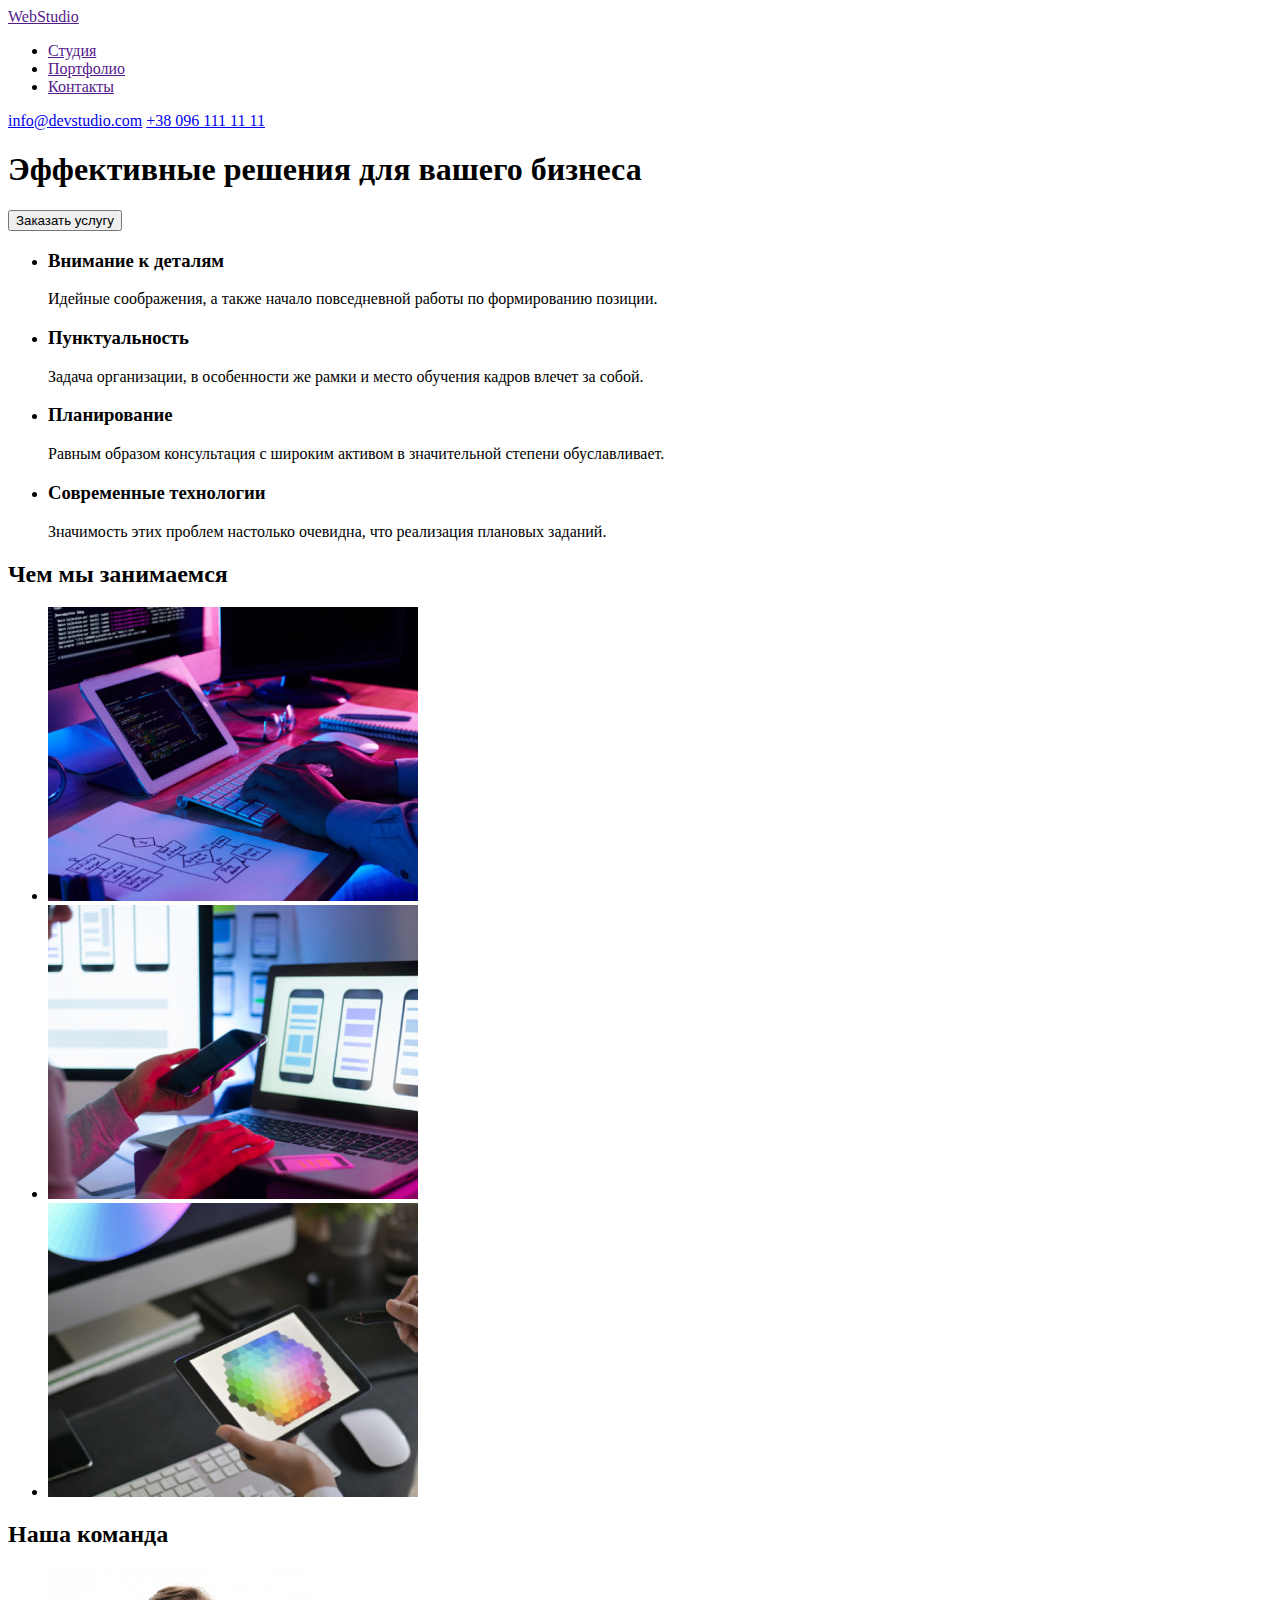
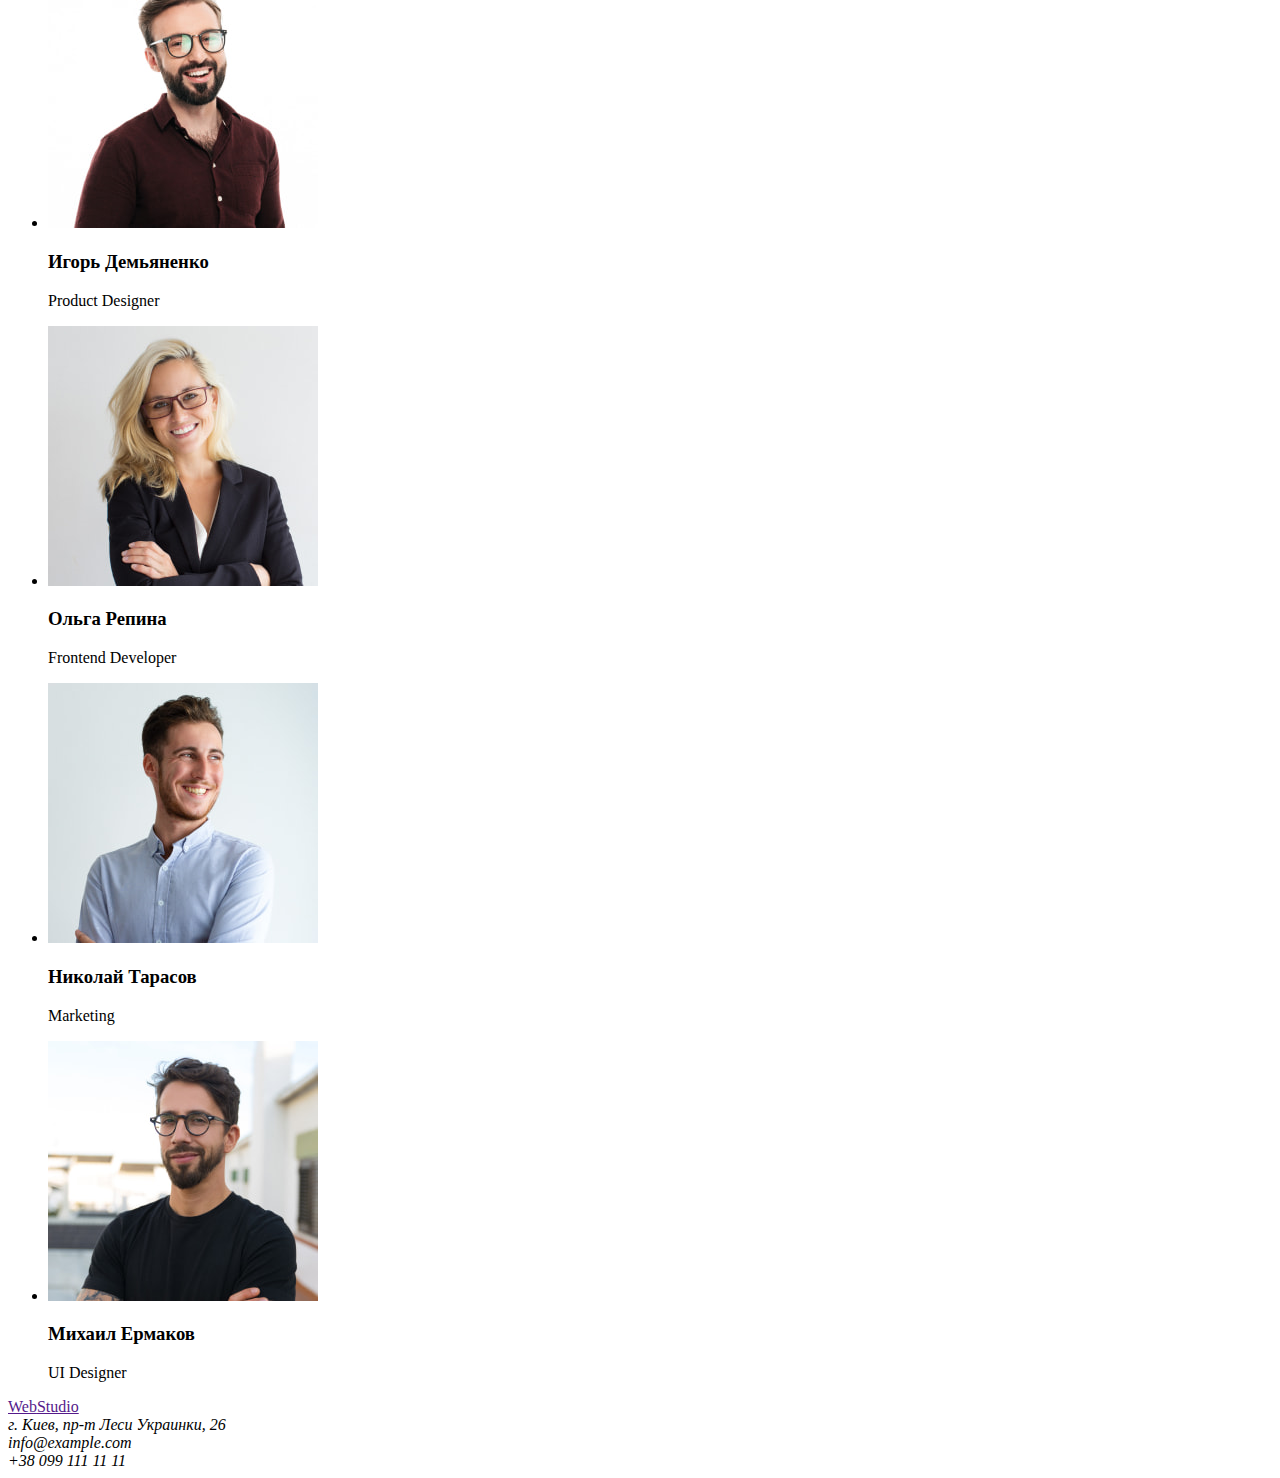
==== index.html @ a890c52b "copy" ====
<!DOCTYPE html>
<html lang="ru">
  <head>
    <meta charset="UTF-8" />
    <meta http-equiv="X-UA-Compatible" content="IE=edge" />
    <meta name="viewport" content="width=device-width, initial-scale=1.0" />
    <title>Studio</title>
  </head>
  <body>
    <header>
      <a href="" class="logo" lang="en"><span class="web">Web</span>Studio</a>
      <nav>
        <ul class="navigation-list">
          <li class="navigation-item">
            <a href="" class="navigation-link">Студия</a>
          </li>
          <li class="navigation-item">
            <a href="" class="navigation-link">Портфолио</a>
          </li>
          <li class="navigation-item">
            <a href="" class="navigation-link">Контакты</a>
          </li>
        </ul>
      </nav>
      <div class="contacts">
        <a href="mailto:info@devstudio.com" class="email">info@devstudio.com</a>
        <a href="tel:+380961111111" class="phone">+38 096 111 11 11</a>
      </div>
    </header>
    <main>
      <section class="hero">
        <h1 class="hero-title">Эффективные решения для вашего бизнеса</h1>
        <button type="button" class="hero-btn">Заказать услугу</button>
      </section>
      <section class="features">
        <h2 class="features-title" hidden>Особенности</h2>
        <ul class="features-list">
          <li class="features-item">
            <h3 class="features-item-title">Внимание к деталям</h3>
            <p class="features-text">
              Идейные соображения, а также начало повседневной работы по
              формированию позиции.
            </p>
          </li>
          <li class="features-item">
            <h3 class="features-item-title">Пунктуальность</h3>
            <p class="features-text">
              Задача организации, в особенности же рамки и место обучения кадров
              влечет за собой.
            </p>
          </li>
          <li class="features-item">
            <h3 class="features-item-title">Планирование</h3>
            <p class="features-text">
              Равным образом консультация с широким активом в значительной
              степени обуславливает.
            </p>
          </li>
          <li class="features-item">
            <h3 class="features-item-title">Современные технологии</h3>
            <p class="features-text">
              Значимость этих проблем настолько очевидна, что реализация
              плановых заданий.
            </p>
          </li>
        </ul>
      </section>
      <section class="works">
        <h2 class="works-title">Чем мы занимаемся</h2>
        <ul class="works-list">
          <li class="works-item">
            <a href="" class="works-link">
              <img
                src="./images/coding.jpg"
                alt="coding"
                class="works-image"
                width="370"
              />
            </a>
          </li>
          <li class="works-item">
            <a href="" class="works-link">
              <img
                src="./images/flexibility-development.jpg"
                alt="flexibility development"
                class="works-image"
                width="370"
              />
            </a>
          </li>
          <li class="works-item">
            <a href="" class="works-link">
              <img
                src="./images/design.jpg"
                alt="designing"
                class="works-image"
                width="370"
              />
            </a>
          </li>
        </ul>
      </section>
      <section class="team">
        <h2 class="team">Наша команда</h2>
        <ul class="team-list">
          <li class="team-member">
            <img
              src="./images/member1.jpg"
              alt="team member 1 photo"
              class="team-member-photo"
              width="270"
            />
            <h3 class="team-member-name">Игорь Демьяненко</h3>
            <p class="team-member-position" lang="en">Product Designer</p>
          </li>
          <li class="team-member">
            <img
              src="./images/member2.jpg"
              alt="team member 2 photo"
              class="team-member-photo"
              width="270"
            />
            <h3 class="team-member-name">Ольга Репина</h3>
            <p class="team-member-position" lang="en">Frontend Developer</p>
          </li>
          <li class="team-member">
            <img
              src="./images/member3.jpg"
              alt="team member 3 photo"
              class="team-member-photo"
              width="270"
            />
            <h3 class="team-member-name">Николай Тарасов</h3>
            <p class="team-member-position" lang="en">Marketing</p>
          </li>
          <li class="team-member">
            <img
              src="./images/member4.jpg"
              alt="team member 4 photo"
              class="team-member-photo"
              width="270"
            />
            <h3 class="team-member-name">Михаил Ермаков</h3>
            <p class="team-member-position" lang="en">UI Designer</p>
          </li>
        </ul>
      </section>
    </main>
    <footer class="footer">
      <a href="" class="logo" lang="en"><span class="web">Web</span>Studio</a>
      <address>
        г. Киев, пр-т Леси Украинки, 26<br />
        info@example.com<br />
        +38 099 111 11 11
      </address>
    </footer>
  </body>
</html>
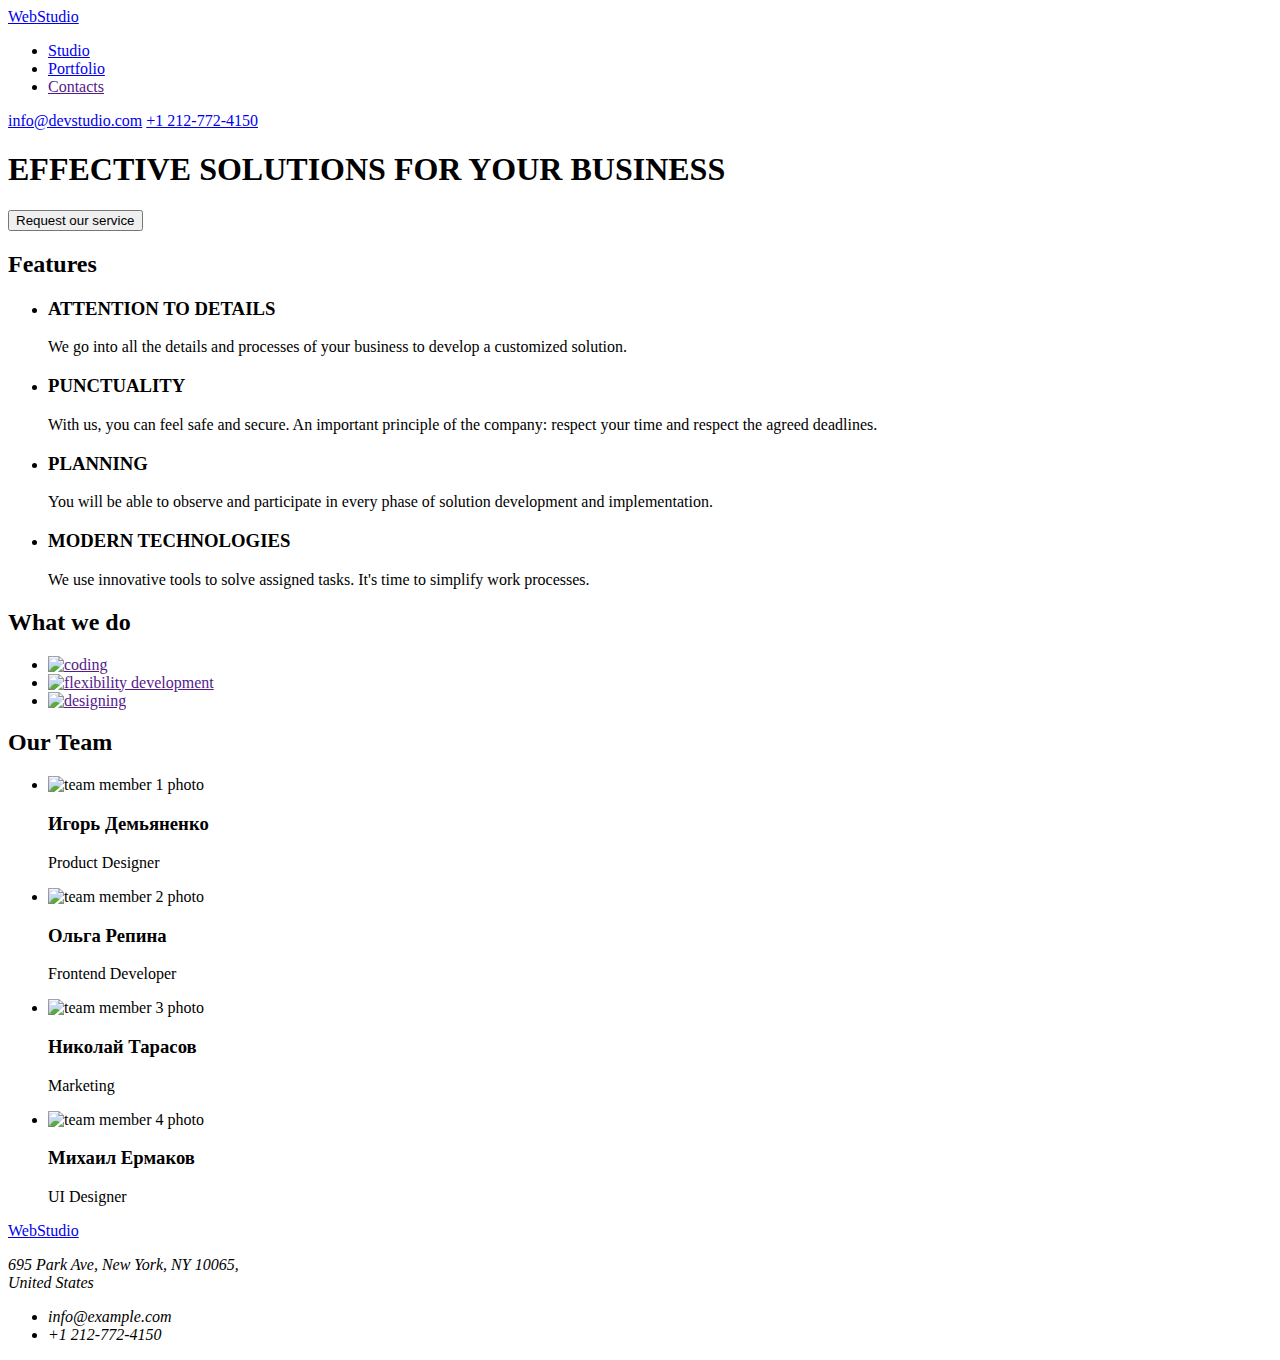
==== commit 73b9f76c: "50% css" ====
--- a/index.html
+++ b/index.html
@@ -1,99 +1,113 @@
 <!DOCTYPE html>
-<html lang="ru">
+<html lang="en">
   <head>
     <meta charset="UTF-8" />
     <meta http-equiv="X-UA-Compatible" content="IE=edge" />
     <meta name="viewport" content="width=device-width, initial-scale=1.0" />
     <title>Studio</title>
+    <link rel="stylesheet" href="./style/normalize.css" />
+    <link rel="preconnect" href="https://fonts.googleapis.com" />
+    <link rel="preconnect" href="https://fonts.gstatic.com" crossorigin />
+    <link
+      href="https://fonts.googleapis.com/css2?family=Raleway:wght@700&family=Roboto:wght@400;500;700;900&display=swap"
+      rel="stylesheet"
+    />
+    <link rel="stylesheet" href="./style/index.css" />
   </head>
   <body>
     <header>
-      <a href="" class="logo" lang="en"><span class="web">Web</span>Studio</a>
-      <nav>
-        <ul class="navigation-list">
-          <li class="navigation-item">
-            <a href="" class="navigation-link">Студия</a>
+      <a href="./index.html" class="link logo"
+        ><span class="web">Web</span>Studio</a
+      >
+      <nav class="nav">
+        <ul class="list nav-list">
+          <li class="nav-item">
+            <a href="./index.html" class="link nav-link">Studio</a>
           </li>
-          <li class="navigation-item">
-            <a href="" class="navigation-link">Портфолио</a>
+          <li class="nav-item">
+            <a href="./portfolio.html" class="link nav-link">Portfolio</a>
           </li>
-          <li class="navigation-item">
-            <a href="" class="navigation-link">Контакты</a>
+          <li class="nav-item">
+            <a href="" class="link nav-link">Contacts</a>
           </li>
         </ul>
       </nav>
-      <div class="contacts">
-        <a href="mailto:info@devstudio.com" class="email">info@devstudio.com</a>
-        <a href="tel:+380961111111" class="phone">+38 096 111 11 11</a>
+      <div>
+        <a href="mailto:info@devstudio.com" class="link nav-contact"
+          >info@devstudio.com</a
+        >
+        <a href="tel:+12127724150" class="link nav-contact">+1 212-772-4150</a>
       </div>
     </header>
     <main>
       <section class="hero">
-        <h1 class="hero-title">Эффективные решения для вашего бизнеса</h1>
-        <button type="button" class="hero-btn">Заказать услугу</button>
+        <div class="hero-content">
+          <h1 class="hero-title">EFFECTIVE SOLUTIONS FOR YOUR BUSINESS</h1>
+          <button type="button" class="hero-btn">Request our service</button>
+        </div>
       </section>
       <section class="features">
-        <h2 class="features-title" hidden>Особенности</h2>
-        <ul class="features-list">
+        <h2 class="features-title visually-hidden">Features</h2>
+        <ul class="list features-list">
           <li class="features-item">
-            <h3 class="features-item-title">Внимание к деталям</h3>
+            <h3 class="features-item-title">ATTENTION TO DETAILS</h3>
             <p class="features-text">
-              Идейные соображения, а также начало повседневной работы по
-              формированию позиции.
+              We go into all the details and processes of your business to
+              develop a customized solution.
             </p>
           </li>
           <li class="features-item">
-            <h3 class="features-item-title">Пунктуальность</h3>
+            <h3 class="features-item-title">PUNCTUALITY</h3>
             <p class="features-text">
-              Задача организации, в особенности же рамки и место обучения кадров
-              влечет за собой.
+              With us, you can feel safe and secure. An important principle of
+              the company: respect your time and respect the agreed deadlines.
             </p>
           </li>
           <li class="features-item">
-            <h3 class="features-item-title">Планирование</h3>
+            <h3 class="features-item-title">PLANNING</h3>
             <p class="features-text">
-              Равным образом консультация с широким активом в значительной
-              степени обуславливает.
+              You will be able to observe and participate in every phase of
+              solution development and implementation.
             </p>
           </li>
           <li class="features-item">
-            <h3 class="features-item-title">Современные технологии</h3>
+            <h3 class="features-item-title">MODERN TECHNOLOGIES</h3>
             <p class="features-text">
-              Значимость этих проблем настолько очевидна, что реализация
-              плановых заданий.
+              We use innovative tools to solve assigned tasks. It's time to
+              simplify work processes.
             </p>
           </li>
         </ul>
       </section>
-      <section class="works">
-        <h2 class="works-title">Чем мы занимаемся</h2>
-        <ul class="works-list">
-          <li class="works-item">
-            <a href="" class="works-link">
+      <section class="process">
+        <h2 class="process-title">What we do</h2>
+        <ul class="list process-list">
+          <li class="process-item">
+            <a href="" class="link process-link">
               <img
-                src="./images/coding.jpg"
+                src="./images/index/coding.jpg"
                 alt="coding"
-                class="works-image"
+                class="process-image"
                 width="370"
               />
             </a>
           </li>
-          <li class="works-item">
-            <a href="" class="works-link">
+          <li class="process-item">
+            <a href="" class="link process-link">
               <img
-                src="./images/flexibility-development.jpg"
+                src="./images/index/flexibility-development.jpg"
                 alt="flexibility development"
-                class="works-image"
+                class="process-image"
                 width="370"
               />
             </a>
           </li>
-          <li class="works-item">
-            <a href="" class="works-link">
+          <li class="process-item">
+            <a href="" class="link process-link">
               <img
-                src="./images/design.jpg"
+                src="./images/index/design.jpg"
                 alt="designing"
-                class="works-image"
+                class="process-image"
                 width="370"
               />
             </a>
@@ -101,57 +115,66 @@
         </ul>
       </section>
       <section class="team">
-        <h2 class="team">Наша команда</h2>
-        <ul class="team-list">
+        <h2 class="team">Our Team</h2>
+        <ul class="list team-list">
           <li class="team-member">
             <img
-              src="./images/member1.jpg"
+              src="./images/index/member1.jpg"
               alt="team member 1 photo"
               class="team-member-photo"
               width="270"
             />
             <h3 class="team-member-name">Игорь Демьяненко</h3>
-            <p class="team-member-position" lang="en">Product Designer</p>
+            <p class="team-member-position">Product Designer</p>
           </li>
           <li class="team-member">
             <img
-              src="./images/member2.jpg"
+              src="./images/index/member2.jpg"
               alt="team member 2 photo"
               class="team-member-photo"
               width="270"
             />
             <h3 class="team-member-name">Ольга Репина</h3>
-            <p class="team-member-position" lang="en">Frontend Developer</p>
+            <p class="team-member-position">Frontend Developer</p>
           </li>
           <li class="team-member">
             <img
-              src="./images/member3.jpg"
+              src="./images/index/member3.jpg"
               alt="team member 3 photo"
               class="team-member-photo"
               width="270"
             />
             <h3 class="team-member-name">Николай Тарасов</h3>
-            <p class="team-member-position" lang="en">Marketing</p>
+            <p class="team-member-position">Marketing</p>
           </li>
           <li class="team-member">
             <img
-              src="./images/member4.jpg"
+              src="./images/index/member4.jpg"
               alt="team member 4 photo"
               class="team-member-photo"
               width="270"
             />
             <h3 class="team-member-name">Михаил Ермаков</h3>
-            <p class="team-member-position" lang="en">UI Designer</p>
+            <p class="team-member-position">UI Designer</p>
           </li>
         </ul>
       </section>
     </main>
     <footer class="footer">
-      <a href="" class="logo" lang="en"><span class="web">Web</span>Studio</a>
+      <a href="./index.html" class="link logo"
+        ><span class="web">Web</span>Studio</a
+      >
       <address>
-        г. Киев, пр-т Леси Украинки, 26<br />
-        info@example.com<br />
-        +38 099 111 11 11
+        <p>
+          695 Park Ave, New York, NY 10065,<br />
+          United States
+        </p>
+        <ul class="list">
+          <li>
+            <a class="link" href="mailto:info@example.com"></a>info@example.com
+          </li>
+          <li><a class="link" href="tel:+12127724150"></a>+1 212-772-4150</li>
+        </ul>
       </address>
     </footer>
   </body>
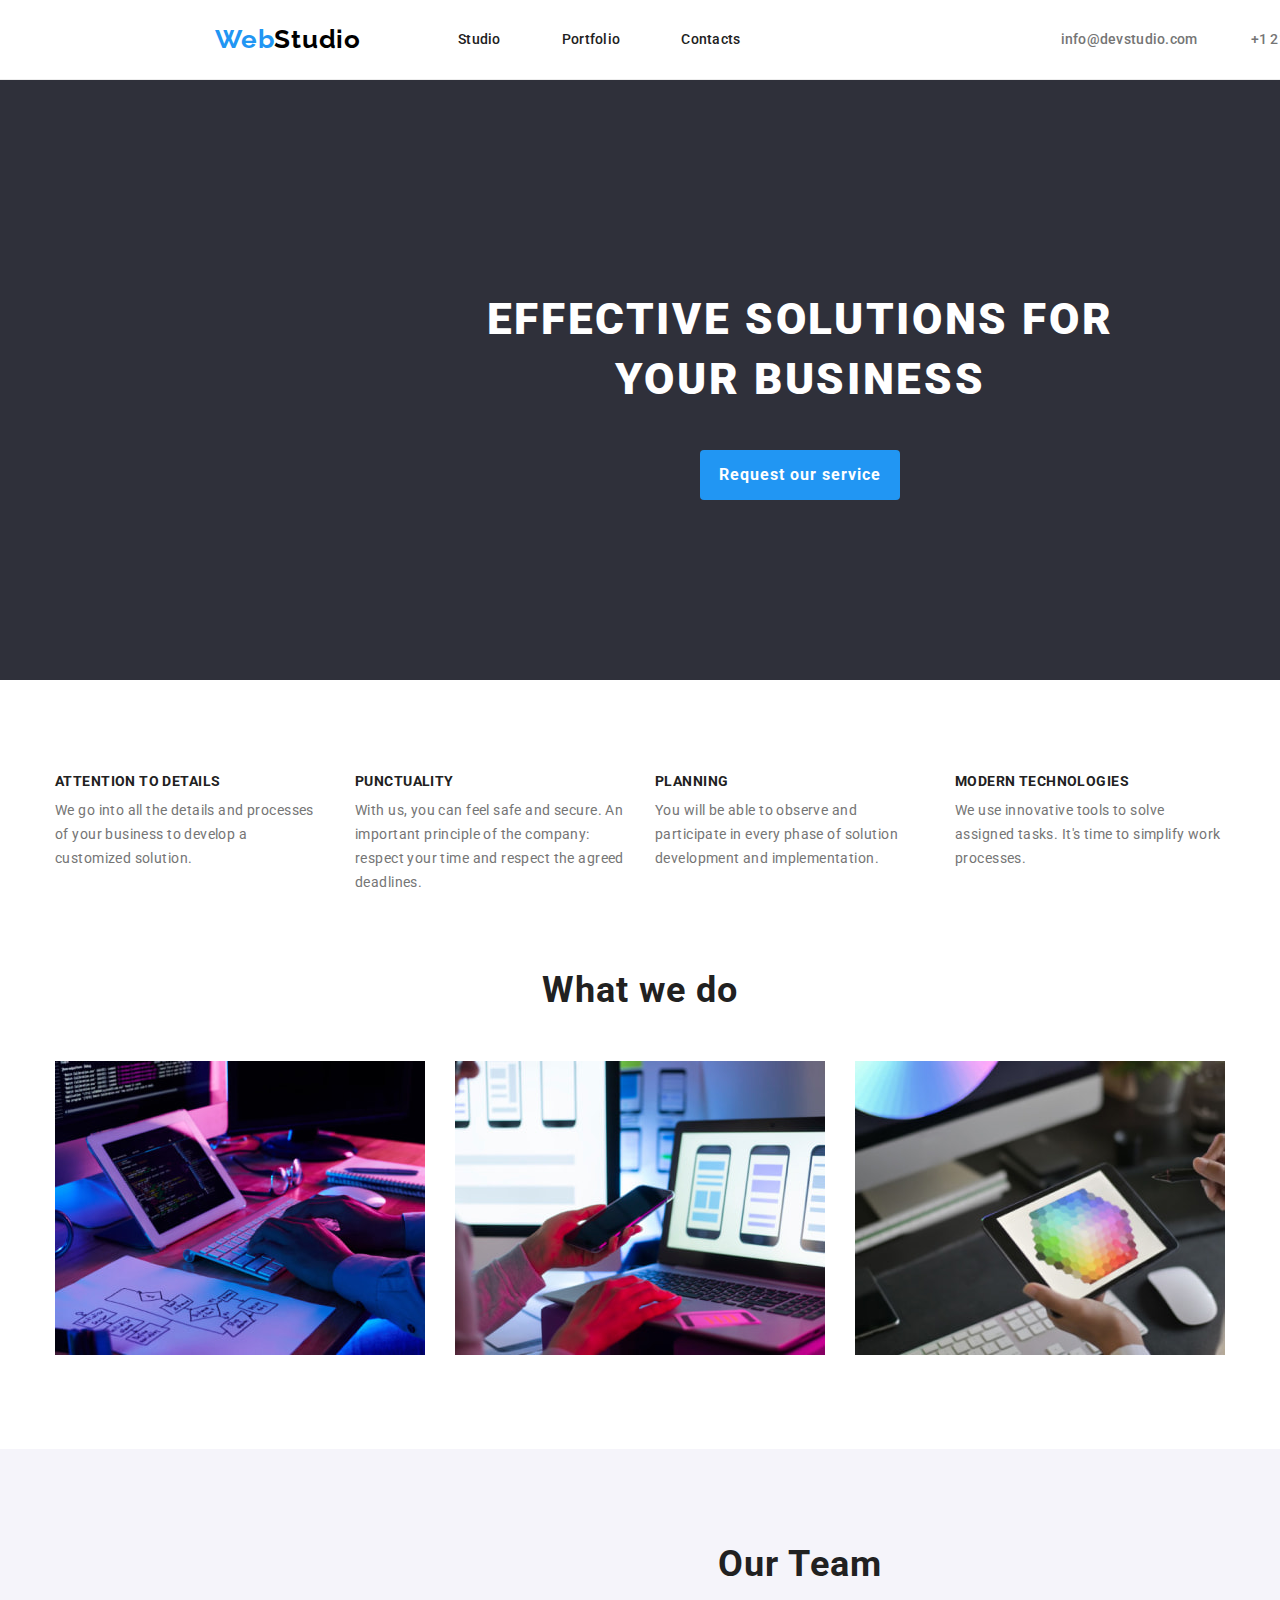
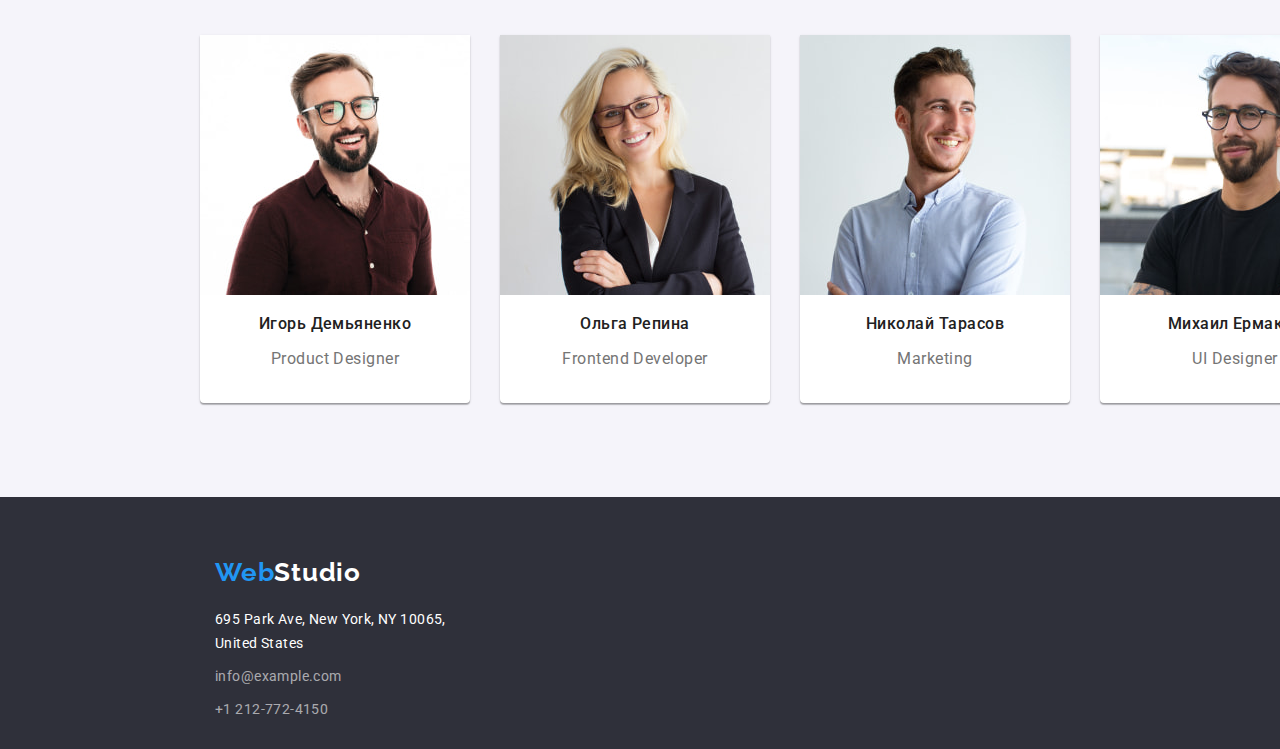
==== commit 8c48de4f: "full css" ====
--- a/index.html
+++ b/index.html
@@ -16,27 +16,31 @@
   </head>
   <body>
     <header>
-      <a href="./index.html" class="link logo"
-        ><span class="web">Web</span>Studio</a
-      >
-      <nav class="nav">
-        <ul class="list nav-list">
-          <li class="nav-item">
-            <a href="./index.html" class="link nav-link">Studio</a>
-          </li>
-          <li class="nav-item">
-            <a href="./portfolio.html" class="link nav-link">Portfolio</a>
-          </li>
-          <li class="nav-item">
-            <a href="" class="link nav-link">Contacts</a>
-          </li>
-        </ul>
-      </nav>
-      <div>
-        <a href="mailto:info@devstudio.com" class="link nav-contact"
-          >info@devstudio.com</a
+      <div class="header-content">
+        <a href="./index.html" class="link logo"
+          >Web<span class="logo-studio-dark">Studio</span></a
         >
-        <a href="tel:+12127724150" class="link nav-contact">+1 212-772-4150</a>
+        <nav class="nav">
+          <ul class="list nav-list">
+            <li class="nav-item">
+              <a href="./index.html" class="link nav-link">Studio</a>
+            </li>
+            <li class="nav-item">
+              <a href="./portfolio.html" class="link nav-link">Portfolio</a>
+            </li>
+            <li class="nav-item">
+              <a href="" class="link nav-link">Contacts</a>
+            </li>
+          </ul>
+        </nav>
+        <div class="header-contacts">
+          <a href="mailto:info@devstudio.com" class="link nav-contact"
+            >info@devstudio.com</a
+          >
+          <a href="tel:+12127724150" class="link nav-contact"
+            >+1 212-772-4150</a
+          >
+        </div>
       </div>
     </header>
     <main>
@@ -47,7 +51,7 @@
         </div>
       </section>
       <section class="features">
-        <h2 class="features-title visually-hidden">Features</h2>
+        <h2 class="visually-hidden">Features</h2>
         <ul class="list features-list">
           <li class="features-item">
             <h3 class="features-item-title">ATTENTION TO DETAILS</h3>
@@ -115,65 +119,69 @@
         </ul>
       </section>
       <section class="team">
-        <h2 class="team">Our Team</h2>
-        <ul class="list team-list">
-          <li class="team-member">
-            <img
-              src="./images/index/member1.jpg"
-              alt="team member 1 photo"
-              class="team-member-photo"
-              width="270"
-            />
-            <h3 class="team-member-name">Игорь Демьяненко</h3>
-            <p class="team-member-position">Product Designer</p>
-          </li>
-          <li class="team-member">
-            <img
-              src="./images/index/member2.jpg"
-              alt="team member 2 photo"
-              class="team-member-photo"
-              width="270"
-            />
-            <h3 class="team-member-name">Ольга Репина</h3>
-            <p class="team-member-position">Frontend Developer</p>
-          </li>
-          <li class="team-member">
-            <img
-              src="./images/index/member3.jpg"
-              alt="team member 3 photo"
-              class="team-member-photo"
-              width="270"
-            />
-            <h3 class="team-member-name">Николай Тарасов</h3>
-            <p class="team-member-position">Marketing</p>
-          </li>
-          <li class="team-member">
-            <img
-              src="./images/index/member4.jpg"
-              alt="team member 4 photo"
-              class="team-member-photo"
-              width="270"
-            />
-            <h3 class="team-member-name">Михаил Ермаков</h3>
-            <p class="team-member-position">UI Designer</p>
-          </li>
-        </ul>
+        <div class="team-content">
+          <h2 class="team-title">Our Team</h2>
+          <ul class="list team-list">
+            <li class="team-member">
+              <img
+                src="./images/index/member1.jpg"
+                alt="team member 1 photo"
+                class="team-member-photo"
+                width="270"
+              />
+              <h3 class="team-member-name">Игорь Демьяненко</h3>
+              <p class="team-member-position">Product Designer</p>
+            </li>
+            <li class="team-member">
+              <img
+                src="./images/index/member2.jpg"
+                alt="team member 2 photo"
+                class="team-member-photo"
+                width="270"
+              />
+              <h3 class="team-member-name">Ольга Репина</h3>
+              <p class="team-member-position">Frontend Developer</p>
+            </li>
+            <li class="team-member">
+              <img
+                src="./images/index/member3.jpg"
+                alt="team member 3 photo"
+                class="team-member-photo"
+                width="270"
+              />
+              <h3 class="team-member-name">Николай Тарасов</h3>
+              <p class="team-member-position">Marketing</p>
+            </li>
+            <li class="team-member">
+              <img
+                src="./images/index/member4.jpg"
+                alt="team member 4 photo"
+                class="team-member-photo"
+                width="270"
+              />
+              <h3 class="team-member-name">Михаил Ермаков</h3>
+              <p class="team-member-position">UI Designer</p>
+            </li>
+          </ul>
+        </div>
       </section>
     </main>
     <footer class="footer">
       <a href="./index.html" class="link logo"
-        ><span class="web">Web</span>Studio</a
+        >Web<span class="logo-studio-white">Studio</span></a
       >
-      <address>
-        <p>
+      <address class="footer-address">
+        <p class="location">
           695 Park Ave, New York, NY 10065,<br />
           United States
         </p>
-        <ul class="list">
-          <li>
+        <ul class="list footer-contacts">
+          <li class="footer-contact">
             <a class="link" href="mailto:info@example.com"></a>info@example.com
           </li>
-          <li><a class="link" href="tel:+12127724150"></a>+1 212-772-4150</li>
+          <li class="footer-contact">
+            <a class="link" href="tel:+12127724150"></a>+1 212-772-4150
+          </li>
         </ul>
       </address>
     </footer>
--- a/style/index.css
+++ b/style/index.css
@@ -0,0 +1,418 @@
+.visually-hidden {
+  position: absolute;
+  white-space: nowrap;
+  width: 1px;
+  height: 1px;
+  overflow: hidden;
+  border: 0;
+  padding: 0;
+  clip: rect(0 0 0 0);
+  clip-path: inset(50%);
+  margin: -1px;
+}
+
+:root {
+  --primary-color: #2f303a;
+  --secondary-color: #f5f4fa;
+  --accent-color: #2196f3;
+  --common-white: #ffffff;
+  --main-font: 'Roboto', sans-serif;
+  --text-size: 14px;
+  --main-text-color: #757575;
+  --main-header-color: #212121;
+}
+
+h2,
+h3 {
+  color: var(--main-header-color);
+}
+
+body {
+  background-color: var(--common-white);
+  font-family: var(--main-font), sans-serif;
+  color: var(--main-text-color);
+  font-size: var(--text-size);
+}
+
+.list {
+  list-style: none;
+  padding: 0%;
+}
+
+.link {
+  text-decoration: none;
+}
+
+/* Header */
+
+header {
+  width: 1600px;
+  height: 80px;
+  display: flex;
+  padding: 32px 215px;
+  box-sizing: border-box;
+  background-color: var(--common-white);
+  margin: auto;
+  /* border-style: solid;
+  border-color: #ececec;
+  border-width: 1px; */
+  border-bottom: 1px solid #ececec;
+}
+
+.header-content {
+  display: flex;
+  align-items: center;
+}
+
+.logo {
+  margin-right: 97px;
+  font-family: 'Raleway';
+  font-weight: 700;
+  font-size: 26px;
+  line-height: 1.19;
+  letter-spacing: 0.03em;
+  color: var(--accent-color);
+}
+
+.logo-studio-dark {
+  color: #000000;
+}
+
+.nav {
+  margin-right: 320px;
+}
+
+.nav-list {
+  display: flex;
+  font-weight: 500;
+  font-size: 14px;
+  line-height: 1.14;
+  letter-spacing: 0.02em;
+  margin: 0;
+}
+
+.nav-item {
+  margin-right: 61px;
+}
+
+.nav-item:last-child {
+  margin-right: 0;
+}
+
+.nav-link {
+  color: var(--main-header-color);
+}
+
+.nav-link:hover,
+.nav-link:focus,
+.nav-contact:hover,
+.nav-contact:focus {
+  color: var(--accent-color);
+}
+
+.nav-contact {
+  color: var(--main-text-color);
+  font-weight: 500;
+  font-size: 14px;
+  line-height: 1.14;
+  letter-spacing: 0.02em;
+}
+
+.nav-contact:first-child {
+  margin-right: 50px;
+}
+
+/* Hero */
+
+.hero {
+  width: 1600px;
+  height: 600px;
+  background-color: var(--primary-color);
+  display: flex;
+  align-items: center;
+  justify-content: center;
+  color: var(--common-white);
+  margin: 0 auto;
+}
+
+.hero-content {
+  width: 696px;
+}
+
+.hero-title {
+  font-weight: 900;
+  font-size: 44px;
+  line-height: 1.36;
+  text-align: center;
+  letter-spacing: 0.06em;
+  text-transform: uppercase;
+  margin-bottom: 40px;
+}
+
+.hero-btn,
+.works-btn {
+  cursor: pointer;
+}
+
+.hero-btn {
+  margin: 0 auto;
+  display: block;
+  font-weight: 700;
+  font-size: 16px;
+  line-height: 1.88;
+  letter-spacing: 0.06em;
+  color: var(--common-white);
+  width: 200px;
+  height: 50px;
+  background: var(--accent-color);
+  border-radius: 4px;
+  border: none;
+}
+
+/* Features */
+
+.features {
+  width: 1170px;
+  height: 101px;
+  display: block;
+  margin: 94px auto;
+}
+
+.features-list {
+  display: flex;
+  margin: 0;
+}
+
+.features-item {
+  margin-right: 30px;
+}
+
+.features-item:last-child {
+  margin-right: 0;
+}
+
+.features-item-title {
+  font-weight: 700;
+  font-size: 14px;
+  line-height: 1.14;
+  letter-spacing: 0.03em;
+  text-transform: uppercase;
+  margin: 0;
+  margin-bottom: 10px;
+  width: 270px;
+  height: 15px;
+}
+.features-text {
+  line-height: 1.71;
+  letter-spacing: 0.03em;
+  margin: 0;
+  width: 270px;
+  height: 75px;
+}
+
+/* Process */
+
+.process {
+  width: 1170px;
+  height: 386px;
+  display: block;
+  margin: 94px auto;
+}
+.process-title {
+  margin: 0 auto 50px;
+  font-weight: 700;
+  font-size: 36px;
+  line-height: 1.17;
+  text-align: center;
+  letter-spacing: 0.03em;
+
+  color: #212121;
+}
+.process-list {
+  display: flex;
+}
+.process-item {
+  margin-right: 30px;
+}
+
+/* Team */
+
+.team {
+  width: 1600px;
+  height: 648px;
+  background-color: var(--secondary-color);
+  margin: 94px auto 0;
+}
+
+.team-content {
+  display: block;
+  padding-top: 94px;
+}
+
+.team-title {
+  text-align: center;
+  font-weight: 700;
+  font-size: 36px;
+  line-height: 1.17;
+  letter-spacing: 0.03em;
+  margin: 0;
+}
+
+.team-list {
+  display: flex;
+  justify-content: center;
+  margin-top: 50px;
+}
+.team-member {
+  width: 270px;
+  height: 368px;
+  background-color: var(--common-white);
+  margin-right: 30px;
+  box-shadow: 0px 1px 3px rgba(0, 0, 0, 0.12), 0px 1px 1px rgba(0, 0, 0, 0.14),
+    0px 2px 1px rgba(0, 0, 0, 0.2);
+  border-radius: 0px 0px 4px 4px;
+}
+
+.team-member-name {
+  font-weight: 500;
+}
+.team-member-name,
+.team-member-position {
+  font-size: 16px;
+  line-height: 1.19;
+  text-align: center;
+  letter-spacing: 0.03em;
+}
+
+/* Footer */
+
+.footer {
+  width: 1600px;
+  height: 252px;
+  background-color: var(--primary-color);
+  margin: auto;
+  padding-left: 215px;
+  padding-top: 60px;
+  box-sizing: border-box;
+}
+
+.logo-studio-white {
+  color: var(--common-white);
+}
+
+.footer-address {
+  margin-top: 20px;
+  font-style: normal;
+}
+
+.location {
+  line-height: 1.71;
+  letter-spacing: 0.03em;
+  color: var(--common-white);
+  margin: 0;
+}
+
+.footer-contacts {
+  margin: 0;
+}
+
+.footer-contact {
+  line-height: 1.71;
+  letter-spacing: 0.03em;
+  color: rgba(255, 255, 255, 0.6);
+  margin-top: 9px;
+}
+
+/* Portfolio - works */
+
+.works {
+  width: 1170px;
+  height: 1360px;
+  margin: 94px auto;
+  display: block;
+}
+
+.works-content {
+  display: block;
+}
+
+.btn-list {
+  display: flex;
+  justify-content: center;
+  margin: 0;
+  height: 54px;
+}
+
+.works-list {
+  display: flex;
+  justify-content: center;
+  flex-wrap: wrap;
+  width: 1170px;
+  margin-top: 34px;
+}
+
+.works-btn {
+  height: 38px;
+  padding: 0 20px;
+  background-color: var(--secondary-color);
+  border-radius: 4px;
+  font-weight: 500;
+  font-size: 16px;
+  line-height: 1.62;
+  text-align: center;
+  letter-spacing: 0.03em;
+  color: var(--main-header-color);
+  border: none;
+}
+
+.btn-item {
+  margin-right: 8px;
+}
+
+.btn-item:last-child {
+  margin-right: 0;
+}
+
+.works-btn:hover,
+.works-btn:focus {
+  background-color: var(--accent-color);
+  color: var(--common-white);
+}
+
+.works-item {
+  width: 370px;
+  height: 404px;
+  background-color: var(--common-white);
+  border: 1px solid #eeeeee;
+  margin-right: 30px;
+  margin-bottom: 30px;
+  box-sizing: border-box;
+  display: block;
+}
+
+.works-item:nth-child(3n) {
+  margin-right: 0;
+}
+
+.works-item:nth-last-child(-n + 3) {
+  margin-bottom: 0;
+}
+
+.works-img {
+  display: block;
+}
+
+.works-name {
+  font-weight: 700;
+  font-size: 18px;
+  line-height: 2;
+  letter-spacing: 0.06em;
+  margin: 20px 0 0 24px;
+}
+.works-type {
+  font-size: 16px;
+  line-height: 1.88;
+  letter-spacing: 0.03em;
+  color: var(--main-text-color);
+  margin: 4px 0 20px 24px;
+}
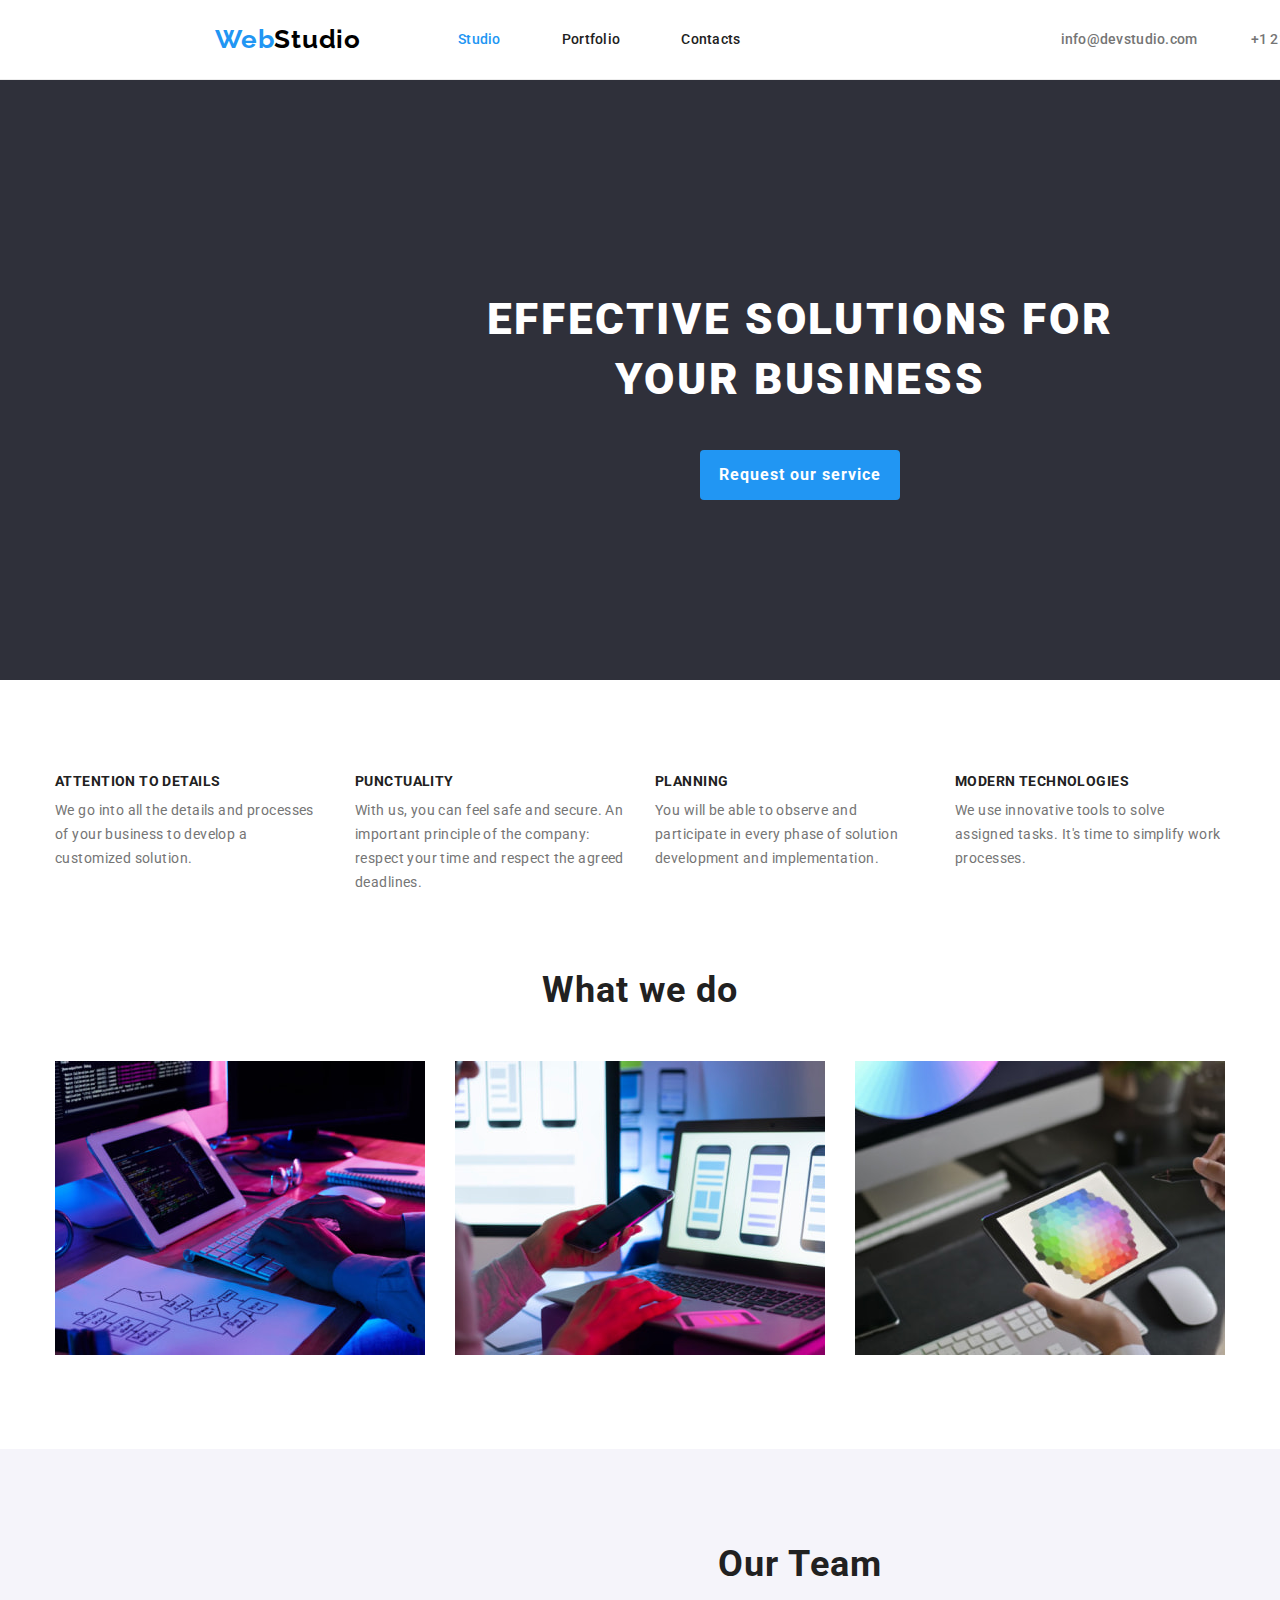
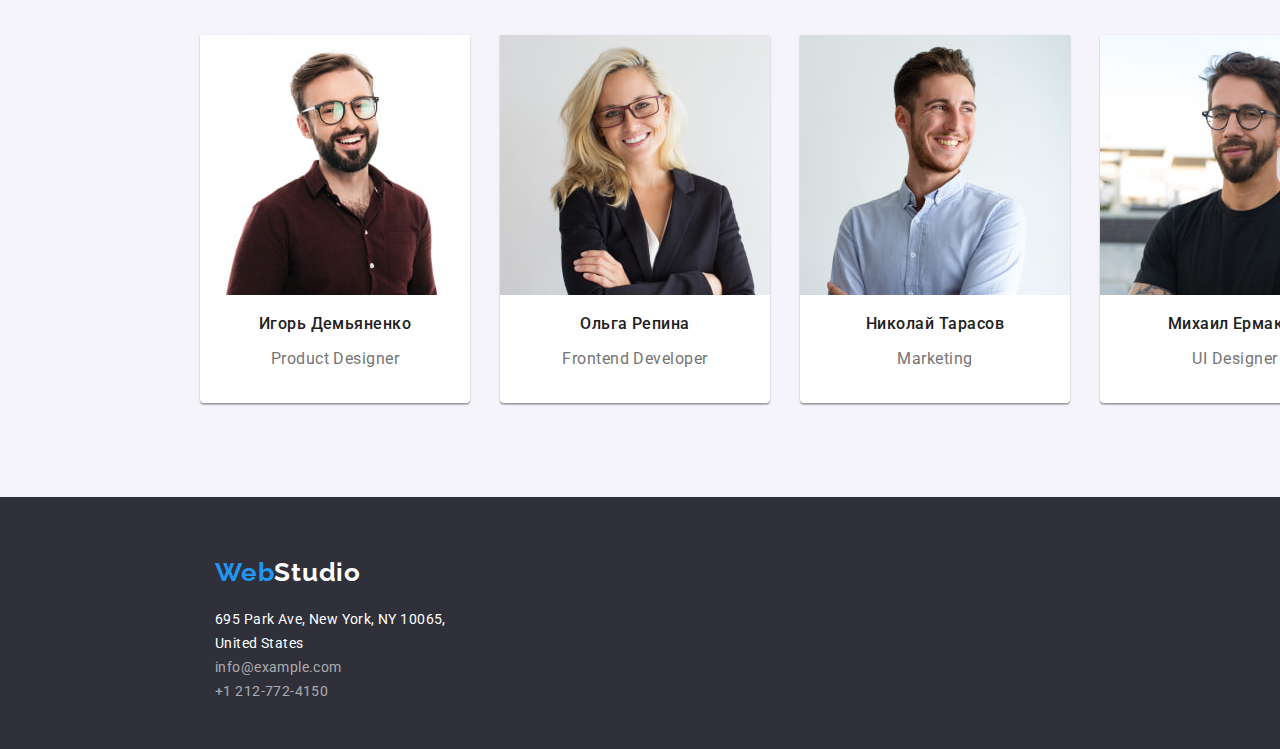
==== commit 7b073f4a: "correction" ====
--- a/index.html
+++ b/index.html
@@ -23,7 +23,7 @@
         <nav class="nav">
           <ul class="list nav-list">
             <li class="nav-item">
-              <a href="./index.html" class="link nav-link">Studio</a>
+              <a href="./index.html" class="link nav-link current">Studio</a>
             </li>
             <li class="nav-item">
               <a href="./portfolio.html" class="link nav-link">Portfolio</a>
@@ -176,11 +176,15 @@
           United States
         </p>
         <ul class="list footer-contacts">
-          <li class="footer-contact">
-            <a class="link" href="mailto:info@example.com"></a>info@example.com
+          <li>
+            <a class="link footer-contact" href="mailto:info@example.com"
+              >info@example.com</a
+            >
           </li>
-          <li class="footer-contact">
-            <a class="link" href="tel:+12127724150"></a>+1 212-772-4150
+          <li>
+            <a class="link footer-contact" href="tel:+12127724150"
+              >+1 212-772-4150</a
+            >
           </li>
         </ul>
       </address>
--- a/style/index.css
+++ b/style/index.css
@@ -106,7 +106,13 @@
 .nav-link:hover,
 .nav-link:focus,
 .nav-contact:hover,
-.nav-contact:focus {
+.nav-contact:focus,
+.footer-contact:hover,
+.footer-contact:focus {
+  color: var(--accent-color);
+}
+
+.current {
   color: var(--accent-color);
 }
 
